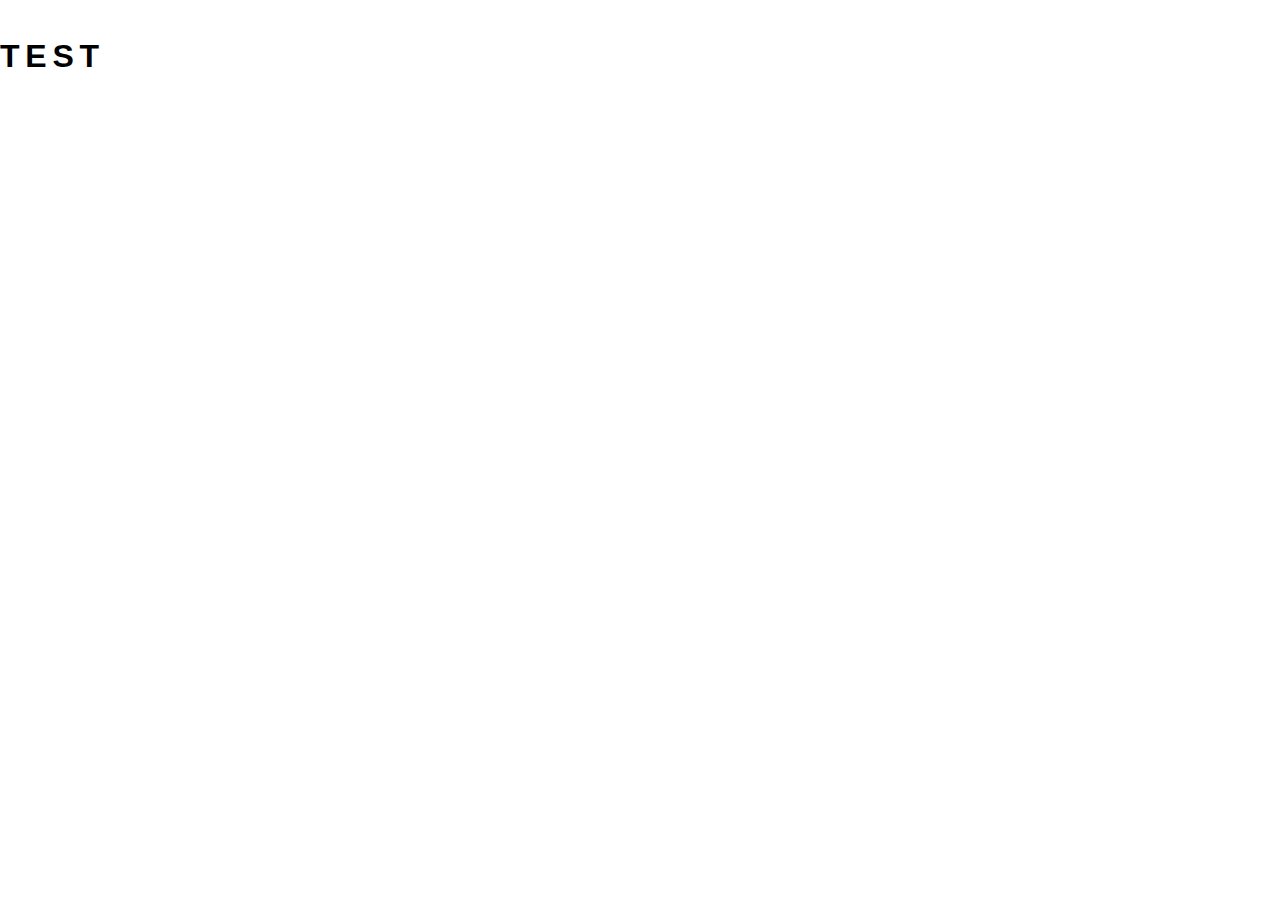
==== pages/home/index.html @ e5f10a78 "feat: add basic project structure" ====
<!doctype html>
<html lang="en">
<head>
  <meta charset="UTF-8">
  <meta name="viewport"
        content="width=device-width, user-scalable=no, initial-scale=1.0, maximum-scale=1.0, minimum-scale=1.0">
  <meta http-equiv="X-UA-Compatible" content="ie=edge">
  <link rel="stylesheet" href="style.css">
  <title>The gifts</title>
</head>
<body>
  <p class="header__test">test</p>
</body>
</html>
---- pages/home/style.css ----
/*! modern-normalize v3.0.1 | MIT License | https://github.com/sindresorhus/modern-normalize */
/*
Document
========
*/
/**
Use a better box model (opinionated).
*/
*,
::before,
::after {
  box-sizing: border-box;
}

html {
  /* Improve consistency of default fonts in all browsers. (https://github.com/sindresorhus/modern-normalize/issues/3) */
  font-family: system-ui, "Segoe UI", Roboto, Helvetica, Arial, sans-serif, "Apple Color Emoji", "Segoe UI Emoji";
  line-height: 1.15; /* 1. Correct the line height in all browsers. */
  -webkit-text-size-adjust: 100%; /* 2. Prevent adjustments of font size after orientation changes in iOS. */
  tab-size: 4; /* 3. Use a more readable tab size (opinionated). */
}

/*
Sections
========
*/
body {
  margin: 0; /* Remove the margin in all browsers. */
}

/*
Text-level semantics
====================
*/
/**
Add the correct font weight in Chrome and Safari.
*/
b,
strong {
  font-weight: bolder;
}

/**
1. Improve consistency of default fonts in all browsers. (https://github.com/sindresorhus/modern-normalize/issues/3)
2. Correct the odd 'em' font sizing in all browsers.
*/
code,
kbd,
samp,
pre {
  font-family: ui-monospace, SFMono-Regular, Consolas, "Liberation Mono", Menlo, monospace; /* 1 */
  font-size: 1em; /* 2 */
}

/**
Add the correct font size in all browsers.
*/
small {
  font-size: 80%;
}

/**
Prevent 'sub' and 'sup' elements from affecting the line height in all browsers.
*/
sub,
sup {
  font-size: 75%;
  line-height: 0;
  position: relative;
  vertical-align: baseline;
}

sub {
  bottom: -0.25em;
}

sup {
  top: -0.5em;
}

/*
Tabular data
============
*/
/**
Correct table border color inheritance in Chrome and Safari. (https://issues.chromium.org/issues/40615503, https://bugs.webkit.org/show_bug.cgi?id=195016)
*/
table {
  border-color: currentcolor;
}

/*
Forms
=====
*/
/**
1. Change the font styles in all browsers.
2. Remove the margin in Firefox and Safari.
*/
button,
input,
optgroup,
select,
textarea {
  font-family: inherit; /* 1 */
  font-size: 100%; /* 1 */
  line-height: 1.15; /* 1 */
  margin: 0; /* 2 */
}

/**
Correct the inability to style clickable types in iOS and Safari.
*/
button,
[type=button],
[type=reset],
[type=submit] {
  -webkit-appearance: button;
}

/**
Remove the padding so developers are not caught out when they zero out 'fieldset' elements in all browsers.
*/
legend {
  padding: 0;
}

/**
Add the correct vertical alignment in Chrome and Firefox.
*/
progress {
  vertical-align: baseline;
}

/**
Correct the cursor style of increment and decrement buttons in Safari.
*/
::-webkit-inner-spin-button,
::-webkit-outer-spin-button {
  height: auto;
}

/**
1. Correct the odd appearance in Chrome and Safari.
2. Correct the outline style in Safari.
*/
[type=search] {
  -webkit-appearance: textfield; /* 1 */
  outline-offset: -2px; /* 2 */
}

/**
Remove the inner padding in Chrome and Safari on macOS.
*/
::-webkit-search-decoration {
  -webkit-appearance: none;
}

/**
1. Correct the inability to style clickable types in iOS and Safari.
2. Change font properties to 'inherit' in Safari.
*/
::-webkit-file-upload-button {
  -webkit-appearance: button; /* 1 */
  font: inherit; /* 2 */
}

/*
Interactive
===========
*/
/*
Add the correct display in Chrome and Safari.
*/
summary {
  display: list-item;
}

@font-face {
  font-family: Monserrat;
  src: url("../fonts/Monserrat/Montserrat-SemiBold.ttf") format("ttf");
  font-weight: 600;
}
@font-face {
  font-family: Monserrat;
  src: url("../fonts/Monserrat/Montserrat-Regular.ttf") format("ttf");
  font-weight: 400;
}
@font-face {
  font-family: Allura;
  src: url("../fonts/Allura/Allura-Regular.ttf") format("ttf");
  font-weight: 400;
}
.header__test {
  font-family: Montserrat, sans-serif;
  font-size: 32px;
  font-style: normal;
  font-weight: 600;
  line-height: 150%; /* 48px */
  letter-spacing: 5.76px;
  text-transform: uppercase;
}

/*# sourceMappingURL=style.css.map */
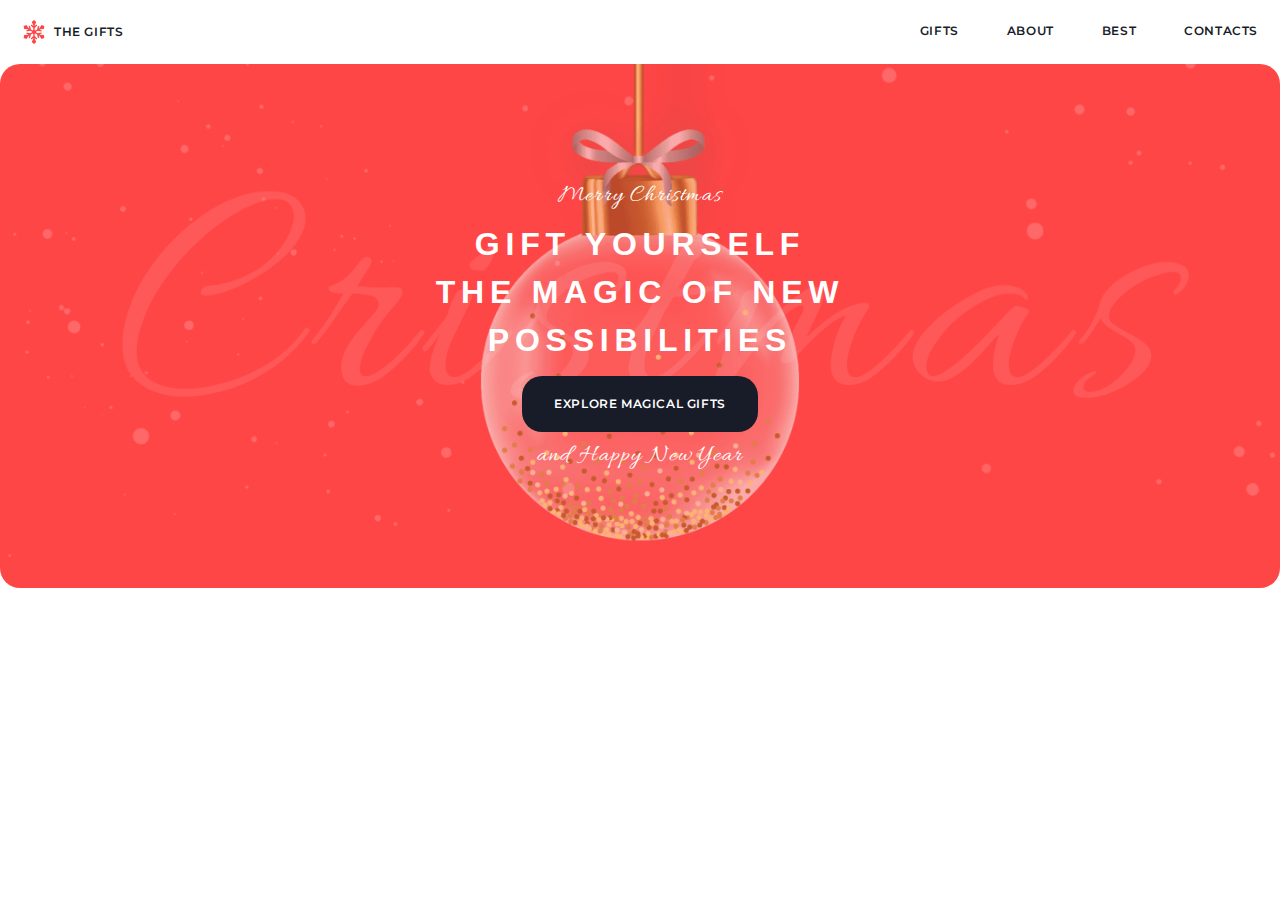
==== commit ec9c39da: "feat: add hero section" ====
--- a/pages/home/index.html
+++ b/pages/home/index.html
@@ -9,6 +9,37 @@
   <title>The gifts</title>
 </head>
 <body>
-  <p class="header__test">test</p>
+  <header class="header">
+    <div class="header__wrapper wrapper">
+      <div class="header__content">
+        <a class="header__company-name" href="#">
+          <div class="header__company-logo"></div>
+          <p class="header__company-text">The gifts</p>
+        </a>
+        <nav class="header__nav-container">
+          <ul class="header__nav-list">
+            <li class="header__nav-item"><a class="header__nav-link" href="#">Gifts</a></li>
+            <li class="header__nav-item"><a class="header__nav-link" href="#">About</a></li>
+            <li class="header__nav-item"><a class="header__nav-link" href="#">Best</a></li>
+            <li class="header__nav-item"><a class="header__nav-link" href="#">Contacts</a></li>
+          </ul>
+        </nav>
+      </div>
+    </div>
+  </header>
+  <main class="main">
+    <section class="main__hero-section">
+      <div class="main__hero-bg">
+        <div class="main__hero-wrapper wrapper">
+          <div class="main__hero-content">
+            <p class="main__hero-caption">Merry Christmas</p>
+            <h1 class="main__hero-header"><span>Gift yourself</span> <span>the magic of new</span> <span>possibilities</span></h1>
+            <a class="main__hero-link" href="#">Explore Magical Gifts</a>
+            <p class="main__hero-caption">and Happy New Year</p>
+          </div>
+        </div>
+      </div>
+    </section>
+  </main>
 </body>
 </html>
--- a/pages/home/style.css
+++ b/pages/home/style.css
@@ -177,21 +177,21 @@
 }
 
 @font-face {
-  font-family: Monserrat;
-  src: url("../fonts/Monserrat/Montserrat-SemiBold.ttf") format("ttf");
+  font-family: "Monserrat";
+  src: url("../../assets/fonts/Monserrat/Montserrat-SemiBold.ttf") format("truetype");
   font-weight: 600;
 }
 @font-face {
-  font-family: Monserrat;
-  src: url("../fonts/Monserrat/Montserrat-Regular.ttf") format("ttf");
+  font-family: "Monserrat";
+  src: url("../../assets/fonts/Monserrat/Montserrat-Regular.ttf") format("truetype");
   font-weight: 400;
 }
 @font-face {
-  font-family: Allura;
-  src: url("../fonts/Allura/Allura-Regular.ttf") format("ttf");
+  font-family: "Allura";
+  src: url("../../assets/fonts/Allura/Allura-Regular.ttf") format("truetype");
   font-weight: 400;
 }
-.header__test {
+.main__hero-header {
   font-family: Montserrat, sans-serif;
   font-size: 32px;
   font-style: normal;
@@ -201,4 +201,129 @@
   text-transform: uppercase;
 }
 
+.main__hero-link, .header__company-text, .header__nav-link {
+  font-family: "Monserrat", sans-serif;
+  font-size: 12px;
+  font-style: normal;
+  font-weight: 600;
+  line-height: 130%; /* 15.6px */
+  letter-spacing: 0.6px;
+  text-transform: uppercase;
+}
+
+.main__hero-caption {
+  font-family: "Allura", sans-serif;
+  font-size: 24px;
+  font-style: normal;
+  font-weight: 400;
+  line-height: 100%; /* 24px */
+  letter-spacing: 1.2px;
+}
+
+.wrapper {
+  max-width: 1276px;
+  margin: 0 auto;
+}
+
+.header {
+  padding-top: 4px;
+  padding-bottom: 4px;
+}
+
+.header__content {
+  display: flex;
+  justify-content: space-between;
+  align-items: center;
+}
+
+.header__company-name {
+  text-decoration: none;
+  color: #181c29;
+  display: flex;
+  padding: 8px 20px;
+  align-items: center;
+}
+
+.header__company-logo {
+  width: 24px;
+  height: 24px;
+  background-image: url("/assets/images/snowflake.svg");
+  margin-right: 8px;
+}
+
+.header__nav-list {
+  display: flex;
+  justify-content: space-between;
+  gap: 8px;
+}
+
+.header__nav-item {
+  list-style: none;
+  margin-bottom: 3px;
+}
+
+.header__nav-link {
+  padding: 12px 20px;
+  border-radius: 12px;
+  text-decoration: none;
+  color: #181c29;
+  transition: background-color 0.3s ease-in;
+}
+
+.header__nav-link:hover {
+  background: rgba(255, 70, 70, 0.1);
+}
+
+.main {
+  background-color: #ff4646;
+  border-radius: 20px;
+}
+
+.main__hero-section {
+  background-image: url("../../assets/images/bg-snow.png");
+  background-size: cover;
+  background-repeat: no-repeat;
+  background-position: 0 -38px;
+}
+
+.main__hero-content {
+  display: flex;
+  margin: 0 auto;
+  padding: 60px 0;
+  gap: 12px;
+  max-width: 426px;
+  flex-direction: column;
+  justify-content: center;
+  align-items: center;
+}
+
+.main__hero-bg {
+  background-image: url("../../assets/images/bg-ball.png");
+  background-position: center;
+  background-size: cover;
+  background-repeat: no-repeat;
+  padding: 60.5px 0;
+}
+
+.main__hero-caption {
+  margin: 0;
+  color: #fff;
+}
+
+.main__hero-header {
+  text-align: center;
+  margin: 0;
+  margin-block-start: 0;
+  margin-block-end: 0;
+  color: #fff;
+}
+
+.main__hero-link {
+  text-decoration: none;
+  color: #fff;
+  border-radius: 20px;
+  background-color: #181c29;
+  padding: 20px 32px;
+}
+
 /*# sourceMappingURL=style.css.map */
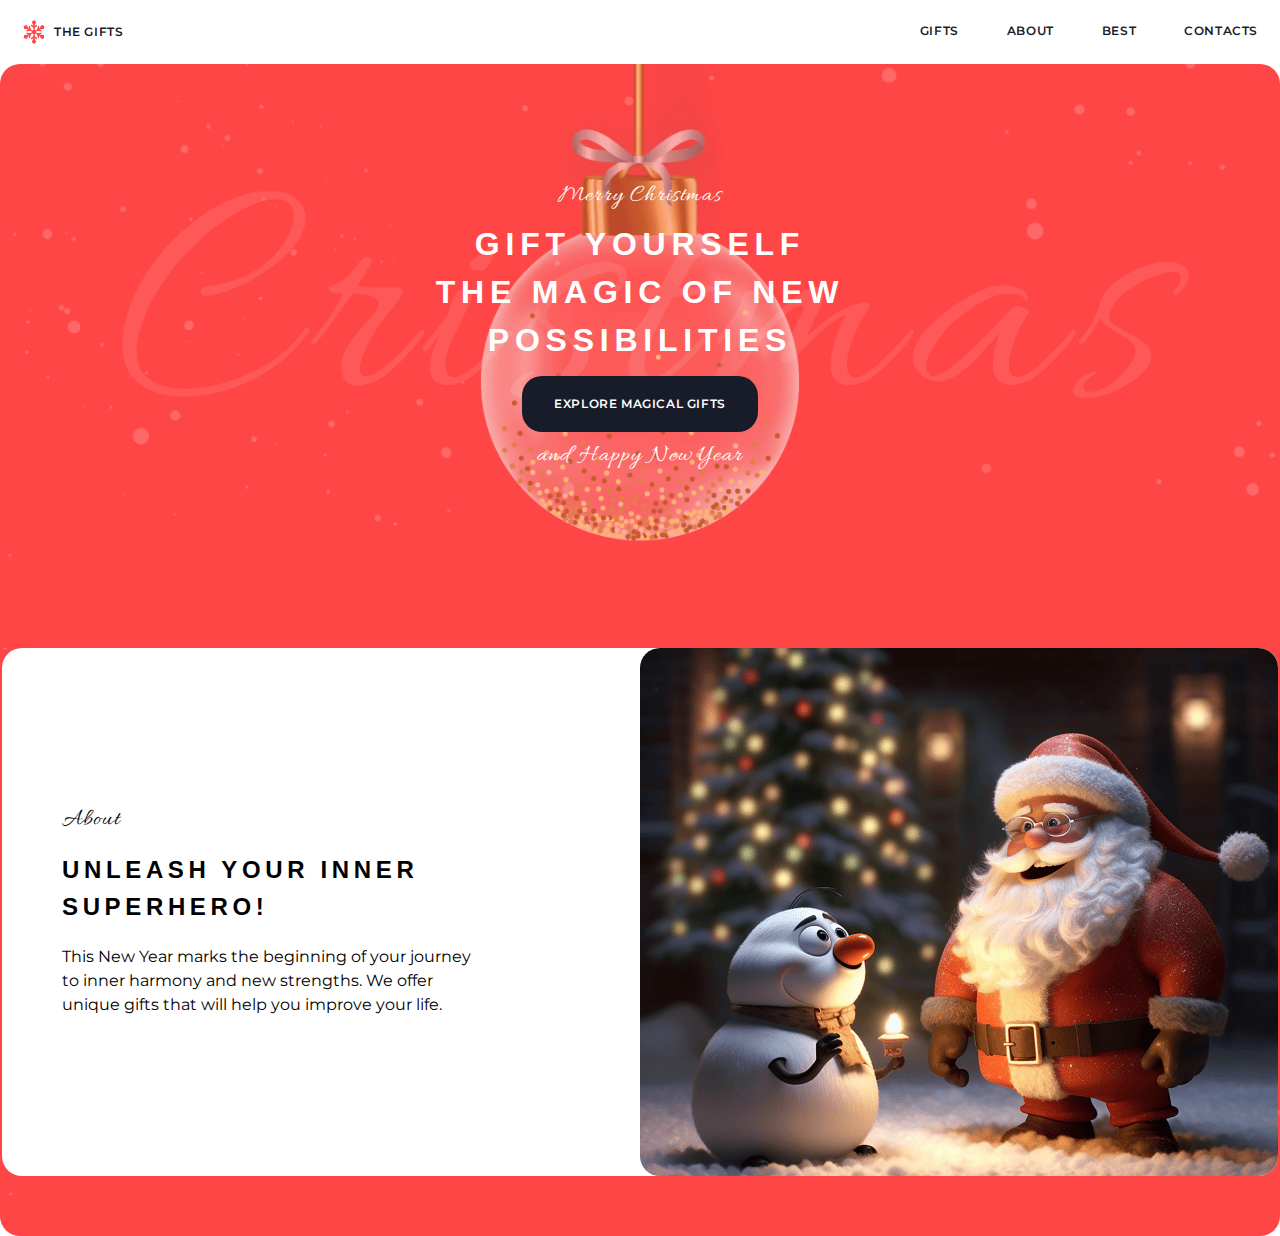
==== commit 6aaa08ce: "feat: add about section" ====
--- a/pages/home/index.html
+++ b/pages/home/index.html
@@ -40,6 +40,22 @@
         </div>
       </div>
     </section>
+    <section class="main__about-section">
+      <div class="main__about-wrapper wrapper">
+        <div class="main__about-content">
+          <div class="main__about-text-block">
+            <div class="main__about-text-container">
+              <p class="main__about-caption">About</p>
+              <h2 class="main__about-header">Unleash your inner superhero!</h2>
+              <p class="main__about-text">This New Year marks the beginning of your journey to inner harmony and new strengths. We offer unique gifts that will help you improve your life.</p>
+            </div>
+          </div>
+        <div class="main__about-image-container">
+          <img class="main__about-image" src="../../assets/images/santa.png" alt="Santa">
+        </div>
+      </div>
+      </div>
+    </section>
   </main>
 </body>
 </html>
--- a/pages/home/style.css
+++ b/pages/home/style.css
@@ -201,6 +201,24 @@
   text-transform: uppercase;
 }
 
+.main__about-header {
+  font-family: Montserrat, sans-serif;
+  font-size: 24px;
+  font-style: normal;
+  font-weight: 600;
+  line-height: 152%; /* 36.48px */
+  letter-spacing: 3.84px;
+  text-transform: uppercase;
+}
+
+.main__about-text {
+  font-family: "Monserrat", sans-serif;
+  font-size: 16px;
+  font-style: normal;
+  font-weight: 400;
+  line-height: 148%; /* 23.68px */
+}
+
 .main__hero-link, .header__company-text, .header__nav-link {
   font-family: "Monserrat", sans-serif;
   font-size: 12px;
@@ -211,7 +229,7 @@
   text-transform: uppercase;
 }
 
-.main__hero-caption {
+.main__hero-caption, .main__about-caption {
   font-family: "Allura", sans-serif;
   font-size: 24px;
   font-style: normal;
@@ -279,7 +297,8 @@
   border-radius: 20px;
 }
 
-.main__hero-section {
+.main__hero-section,
+.main__about-section {
   background-image: url("../../assets/images/bg-snow.png");
   background-size: cover;
   background-repeat: no-repeat;
@@ -303,6 +322,7 @@
   background-size: cover;
   background-repeat: no-repeat;
   padding: 60.5px 0;
+  margin-bottom: 60px;
 }
 
 .main__hero-caption {
@@ -326,4 +346,51 @@
   padding: 20px 32px;
 }
 
+.main__about-section {
+  padding-bottom: 60px;
+}
+
+.main__about-content {
+  display: flex;
+  flex: 1 0 0;
+  background: #fff;
+  border-radius: 20px;
+}
+
+.main__about-text-block {
+  flex-grow: 1;
+  padding: 0 60px;
+  display: flex;
+}
+
+.main__about-text-container {
+  display: flex;
+  flex-direction: column;
+  gap: 20px;
+  justify-content: center;
+  max-width: 426px;
+}
+
+.main__about-caption {
+  margin: 0;
+}
+
+.main__about-header {
+  letter-spacing: 4.64px;
+  margin: 0;
+}
+
+.main__about-text {
+  margin: 0;
+}
+
+.main__about-image {
+  border-radius: 20px;
+}
+
+.main__about-image-container {
+  border-right: 20px;
+  max-height: 528px;
+}
+
 /*# sourceMappingURL=style.css.map */
